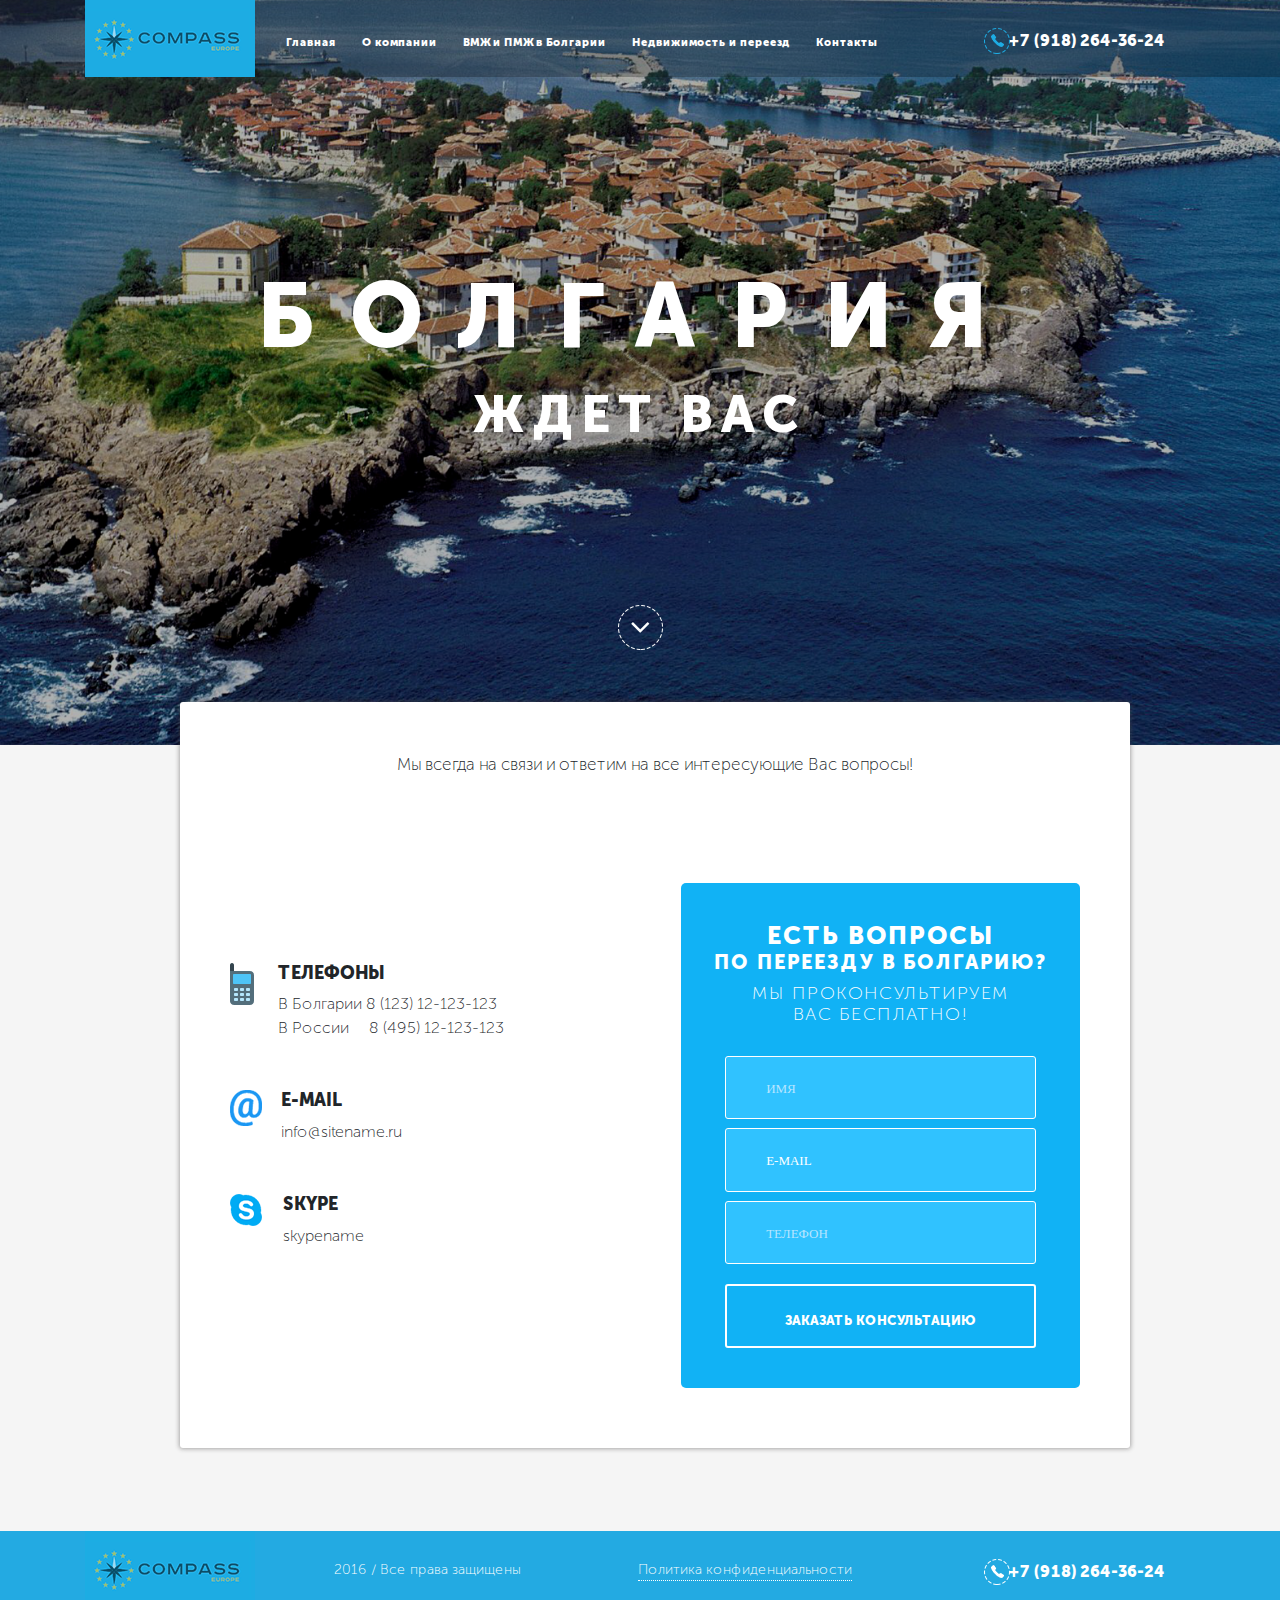
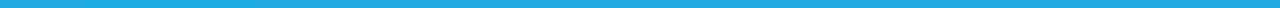
==== third_layout/contacts.html @ 4d6021a2 "finished realProperty-part in third layout" ====
<!DOCTYPE html>
<html lang="en">
<head>
    <meta charset="UTF-8">
    <meta name="viewport" content="width=device-width, initial-scale=1, shrink-to-fit=no">

    <title>Document</title>

    <link rel="stylesheet" href="https://stackpath.bootstrapcdn.com/bootstrap/4.4.1/css/bootstrap.min.css" integrity="sha384-Vkoo8x4CGsO3+Hhxv8T/Q5PaXtkKtu6ug5TOeNV6gBiFeWPGFN9MuhOf23Q9Ifjh" crossorigin="anonymous">
    <link rel="stylesheet" href="font-awesome/css/font-awesome.min.css">
    <link rel="stylesheet" href="stylesheet/style.css">
	<link rel="stylesheet" href="stylesheet/media.css">
</head>
<body>
    
    <header>
        <div class="header">
            <div class="header__bg">
            <div class="container">
           <div class="header__hat"> 
        <div class="header__logo">
            <img src="img/logo-nav.png" alt="logo">
        </div>
                    
                        <nav>
                            <ul class="menu clearfix">
                                <li class="menu__item">
                                    <a href="index.html">Главная</a>
                                </li>
                                <li class="menu__item">
                                    <a href="aboutCompany.html">О компании</a>
                                </li>
                                <li class="menu__item">
                                    <a href="#">ВMЖ и ПМЖ в Болгарии</a>
                                </li>
                                <li class="menu__item">
                                    <a href="realProperty.html">Недвижимость и переезд</a>
                                </li>
                                <li class="menu__item">
                                    <a href="contacts.html">Контакты</a>
                                </li>
                            </ul>
                        </nav>
                    
                        <div class="contacts">
                            <img src="img/phone-icon.png" alt="numbers">
                            <div class="contacts__number">
                                <span>+7 (918) 264-36-24</span>
                            </div>
                            <div class="contacts__link">
                                <a href="#" class="menu__btn">
                                    <span></span>
                                </a>
                                </div>
                        </div>
                    </div>    
            </div>
        </div>  
            <div class="header__section">
                <div class="container">
                    <div class="row">
                        <div class="col-lg-12">
                            <div class="header__title">
                                <h1>Болгария <br><span>Ждет вас</span></h1>
                            </div>
                        </div>
                    </div>
                </div>
            </div>  
            <div class="arrow__circle">
                <div class="container">
                   <div class="row">
                        <div class="col-lg-12">
                            <div class="arrow__button">
                                <a href="#">
                                    <img src="img/arrow-header.png" alt="button__next">
                                </a>
                            </div>
                        </div>
                   </div>
                </div>
            </div>    
        </div>  
        </header>

        <section id="contact__first">
<div class="container">
    <div class="row">
        <div class="col-lg-10 offset-lg-1">
            <div class="contact__content">
                <p class="text-center">Мы всегда на связи и ответим на все интересующие Вас вопросы!</p>
                <div class="contact__elements">
                    <div class="contact__item contact__item_one">
                        <div class="contact__phones">
                            <div class="contact__phones_bg-phone"></div>
                            <div class="phone__title">
                                <h3>Телефоны</h3>
                                <p>
                                    В Болгарии  8 (123) 12-123-123 <br>
                                    В России &nbsp; &nbsp; 8 (495) 12-123-123
                                </p>
                            </div>
                        </div>
                        <div class="contact__phones">
                            <div class="contact__phones_bg-mail"> </div>
                              <div class="mail__title">
                                <h3>E-mail</h3>
                                <p>
                                    info@sitename.ru
                                </p>
                              </div>
                        </div>
                        <div class="contact__phones">
                            <div class="contact__phones_bg-skype"></div>
                            <div class="skype__title">
                                <h3>Skype</h3>
                                <p>
                                    skypename
                                </p>
                            </div>
                        </div>
                    </div>
                    <div class="contact__item contact__item_two">
                        <div class="contact__title">
                            <h3 class="text-center">
                                Есть вопросы <br> <span>по переезду в болгарию?</span> 
                            </h3>
                            <h4 class="text-center">
                                Мы проконсультируем <br> Вас бесплатно!
                            </h4>
                        </div>
                        <div class="five__form five__form_contact">
                            <form action="#">
                                <input type="text"class="form__element" placeholder="Имя" required>
                                <input type="mail" name="E-mail" class="form__element" placeholder="E-mail" required>
                                <input type="tel" name="Телефон" class="form__element" placeholder="Телефон" required>
                                <button type="submit">заказать консультацию</button>
                            </form>
                        </div>
                    </div>
                </div>
            </div>
            
        </div>
    </div>
</div>
        </section>

        <footer id="contacts__footer">
            <div class="container">
                <div class="row">
                    <div class="col-lg-2">
                        <div class="header__logo">
                            <img src="img/logo-nav.png" alt="logo">
                        </div>
                    </div>
                    <div class="col-lg-7">
                        <div class="footer__texts">
                            <div>2016 / Все права защищены</div>
                            <div>Политика конфиденциальности</div>
                        </div>
                    </div>
                    <div class="col-lg-3 text-right">
                        <div class="contacts contacts__footer">
                            <img src="img/phone_footer.png" alt="numbers">
                            <span>+7 (918) 264-36-24</span>
                        </div>
                    </div>
                </div>
            </div>
            </footer>
            <script src="javascript/script.js"></script>
</body>
</html>
---- third_layout/stylesheet/style.css ----
@font-face {
	font-family: 'Museo Sans Cyrl 500';
	src: url('../fonts/MuseoSansCyrl-500.eot');
	src: local('../fonts/MuseoSansCyrl-500'),
		url('../fonts/MuseoSansCyrl-500.eot?#iefix') format('embedded-opentype'),
		url('../fonts/MuseoSansCyrl-500.woff') format('woff'),
		url('../fonts/MuseoSansCyrl-500.ttf') format('truetype');
	font-weight: normal;
	font-style: normal;
}

@font-face {
	font-family: 'Museo Sans Cyrl 900';
	src: url('../fonts/MuseoSansCyrl-900.eot');
	src: local('../fonts/MuseoSansCyrl-900'),
		url('../fonts/MuseoSansCyrl-900.eot?#iefix') format('embedded-opentype'),
		url('../fonts/MuseoSansCyrl-900.woff') format('woff'),
		url('../fonts/MuseoSansCyrl-900.ttf') format('truetype');
	font-weight: bold;
	font-style: normal;
}

@font-face {
	font-family: 'Museo Sans Cyrl 700';
	src: url('../fonts/MuseoSansCyrl-700.eot');
	src: local('../fonts/MuseoSansCyrl-700'),
		url('../fonts/MuseoSansCyrl-700.eot?#iefix') format('embedded-opentype'),
		url('../fonts/MuseoSansCyrl-700.woff') format('woff'),
		url('../fonts/MuseoSansCyrl-700.ttf') format('truetype');
	font-weight: normal;
	font-style: normal;
}

@font-face {
	font-family: 'Museo Sans Cyrl 300';
	src: url('../fonts/MuseoSansCyrl-300.eot');
	src: local('../fonts/MuseoSansCyrl-300'),
		url('../fonts/MuseoSansCyrl-300.eot?#iefix') format('embedded-opentype'),
		url('../fonts/MuseoSansCyrl-300.woff') format('woff'),
		url('../fonts/MuseoSansCyrl-300.ttf') format('truetype');
	font-weight: 300;
	font-style: normal;
}

@font-face {
	font-family: 'Museo Sans Cyrl 100';
	src: url('../fonts/MuseoSansCyrl-100.eot');
	src: local('../fonts/MuseoSansCyrl-100'),
		url('../fonts/MuseoSansCyrl-100.eot?#iefix') format('embedded-opentype'),
		url('../fonts/MuseoSansCyrl-100.woff') format('woff'),
		url('../fonts/MuseoSansCyrl-100.ttf') format('truetype');
	font-weight: 100;
	font-style: normal;
}

@font-face {
	font-family: 'Museo Sans Cyrl 100';
	src: url('../MuseoSansCyrl-100Italic.eot');
	src: local('../MuseoSansCyrl-100Italic'),
		url('../MuseoSansCyrl-100Italic.eot?#iefix') format('embedded-opentype'),
		url('../MuseoSansCyrl-100Italic.woff') format('woff'),
		url('../MuseoSansCyrl-100Italic.ttf') format('truetype');
	font-weight: 100;
	font-style: italic;
}

body {
    font-family: 'Museo Sans Cyrl 900', Verdana, Geneva, Tahoma, sans-serif;
    overflow-x: hidden;
    margin: 0;
    padding: 0;
}

/* ---------------HEADER--------------- */

header {
    font-weight: 'Museo Sans Cyrl 900';
    font-size: 0.688rem;
    background: url(../img/bg-all-header.png) no-repeat center top / cover;
}

.header__hat {
	display: flex;
	justify-content: space-between;
}

.header__bg {
	background: rgba(0, 0, 0, 0.25);
}

.header {
    background: rgba(0, 0, 0, 0.3);
}

ul, li {
	display: block;
	padding: 0px;
	margin: 0px;
}


.contacts__link {
	display: flex;
	justify-content: center;
	align-items: center;
}

.menu__btn {
	display: none;
	height: 30px;
	width: 28px;
	border-radius: 50%;
	position: relative;
	margin-bottom: 14px;
	margin-left: 25px;
}

.menu__btn span,
.menu__btn span::before,
.menu__btn span::after {
	position: absolute;
	top: 50%; margin-top: -2.5px;
	left: 50%; margin-left: -14px;
	width: 28px;
	height: 5px;
	background: #fff;
	border-radius: 3px;
}

.menu__btn span::before,
.menu__btn span::after {
	content: "";
	transition: 0.4s;
}

.menu__btn span::before {
	transform: translateY(-9px);
}

.menu__btn span::after {
	transform: translateY(9px);
}

.menu__btn_active span {
	height: 0;
}

.menu__btn_active span:before {
	transform: rotate(45deg);
}

.menu__btn_active span:after {
	transform: rotate(-45deg);
}
 
.upper {
	text-transform: uppercase;
}

.menu {
    display: flex;
    justify-content: space-evenly;
	padding: 35px 0 25px 0;
	margin-left: -100px;
}

.menu__item a {
    color: #fff;
    text-decoration: none;
    padding: 11px 13px;
    border-radius: 6px;
}

.menu__item a:hover {
    background: #396072;
    color: rgba(130, 255, 182, 0.8);
}

.contacts {
    font-size: 1rem;
    position: relative;
    list-style: none;
    padding-top: 16px;
    color: #fff;
    margin-right: 30px;
}

.contacts img {
    display: block;
    position: absolute;
    right: 155px;
    top: 28px;
}

.header__title {
    display: flex;
    justify-content: center;
    color: #fff;
}

.header__title span {
    font-size: 3.188rem;
    text-transform: uppercase;
    letter-spacing: 0.16em;
    margin-top: 14px;
    display: block;
}

h1 {
    text-align: center;
    font-size: 5.625rem;
    text-transform: uppercase;
    letter-spacing: 0.4em;
    margin-top: 185px;
    margin-bottom: 160px;
}

.arrow__button {
    display: flex;
    justify-content: center;
    margin-bottom: 95px;
}

.arrow__button a:hover {
    background: rgba(130, 255, 182, 0.3);
    border-radius: 100%;
}

/* ---------------SECTION_1--------------- */

#first {
	background: #fff;
}

.first__title {
	margin-top: 85px;
	margin-bottom: 65px;
	font-size: 2.625rem;
	text-transform: uppercase;
	text-align: center;
}

.section__blocks {
	margin-bottom: 75px;
}

.blocks__menu {
	display: flex;
	justify-content: space-around;
	flex-wrap: wrap;
	align-items: stretch;
}

.block__item {
	background: #f4f4f4;
	box-shadow: 7px 8px 10px -8px #454545;
	border-radius: 5px;
	margin-bottom: 20px;
	margin-right: 25px;
}

.block__item_container {
	background: #f4f4f4;
	border-radius: 5px;
	margin: 0 10px 25px 10px;
}

.adv__img {
	height: 78px;
}

.adv__img_one {
	background: url(../img/safety.png) no-repeat center center;

}

.adv__img_two {
	background: url(../img/true-story.png) no-repeat center center;
}

.adv__img_three {
	background: url(../img/competition.png) no-repeat center center;
}

.block__item_container h3 {
	margin-top: 13px;
}

.adv__text {
	font-family: 'Museo Sans Cyrl 100';
	font-size: 1.125rem;
	line-height: 1.25em;
	letter-spacing: 0.001em;
}



.block__one .block__item_container {
	padding: 35px 0 0 0;
	margin: 0 20px 25px 20px;
}

.block__two .block__item_container {
	padding: 35px 0 0 0;
}

.block__three .block__item_container {
	padding: 35px 0 0 0;
}

.pseudo:after {
    content: "";
    display: block;
    background: #c6c6c6;
    width: 38px;
    height: 1px;
    margin: 16px auto 18px auto;
}

/* ---------------SECTION_2--------------- */

#second {
	background: url(../img/section3-bg.png) no-repeat center top / cover;
	padding-bottom: 80px;
	margin-bottom: 70px;
}

.second__title {
	color: #fff;
	margin-bottom: 55px;
}

.second__title h2 {
	text-transform: uppercase;
	font-size: 2.625rem;
	margin-top: 90px;
	letter-spacing: 0.1em;
}

.second__title p:nth-child(2) {
	font-size: 1.125rem;
	font-family: 'Museo Sans Cyrl 100';
	font-style: italic;
	margin-top: 18px;
	margin-bottom: 0;
	letter-spacing: 0.01em;
	line-height: 1.2em;
}

.second__title p:nth-child(3) {
	font-size: 0.875rem;
	text-transform: uppercase;
	margin-top: 9px;
	margin-bottom: 0;
}

.section__question {
	color: #fff;
	padding: 55px 35px 50px 65px;
	border: 1px dashed #fff;
	position: relative;
	margin-bottom: 60px;
}

.section__question p {
	font-family: 'Museo Sans Cyrl 100';
	font-size: 1.188rem;
	margin-bottom: 8px;
	text-transform: uppercase;
}

.section__question h3 {
	font-size: 1.438rem;
	text-transform: uppercase;
}

.img__circle_arrow {
	background: url(../img/circ-section3.png) no-repeat center center;
	width: 33px;
	height: 33px;
	border-radius: 100%;
	position: absolute;
	left: 50%;
	margin-left: -14px;
	top: -16px;
}

.section__answer {
	color: #fff;
}

.section__question div:nth-child(4) {
	position: absolute;
	top: 100%;
    margin-top: -16px;
}

.section__answer h3 {
	font-size: 2.313rem;
	text-transform: uppercase;
}

.section__answer p {
	font-size: 1.125rem;
	font-family: 'Museo Sans Cyrl 100';
	margin-bottom: 50px;
}

.section__answer_link {
	text-decoration: none;
	color: #fff;
	font-size: 0.938rem;
	text-transform: uppercase;
	padding: 20px 29px;
	border: 2px solid #fff;
	border-radius: 3px;
	letter-spacing: 0.15em;
}

.section__answer_link:hover {
	background: rgba(130, 255, 182, 0.3);
	text-decoration: none;
	color: #fff;
}

/* ---------------SECTION_3--------------- */

#third {
	background: #fff;
	background: url(../img/bg-section4.png) no-repeat center top / cover;
	padding-bottom: 80px;
	margin-bottom: 85px;
}


#third h2 {
	font-size: 2.625rem;
	text-transform: uppercase;
	margin-bottom: 10px;
}

.services__title {
	background: #f4f4f4;
	width: 100%;
	margin-top: 150px;
	padding: 50px 15px 25px 15px;
	z-index: 10;
	position: relative;
	box-shadow: 7px 8px 10px -8px #454545;
}

.services__title h3 {
	font-size: 1.25rem;
	text-transform: uppercase;
	margin-bottom: 12px;
}

.services__title p {
	font-family: 'Museo Sans Cyrl 100';
	font-size: 1.063rem;
}

.services__block_one {
	margin-bottom: 6px;
}

.services__pictures {
	position: relative;
}

.behind__one {
	background: url(../img/section3_behind1.png) no-repeat center center;
	width: 119px;
	height: 120px;
	position: absolute;
	border-radius: 100%;
	top: -69px;
	right: 54%; 
}

.behind__two {
	background: url(../img/section3_behind2.png) no-repeat center center;
	width: 135px;
	height: 135px;
	position: absolute;
	border-radius: 100%;
	top: -77px;
	left: 53%; margin-right: -67px;
}

.face__circle {
	background: url(../img/section3_face.png) no-repeat center center;
	width: 188px;
	height: 188px;
	position: absolute;
	border-radius: 100%;
	left: 50%; margin-left: -94px;
	top: -130px;
	z-index: 12;
}

.services__block_two {
	position: relative;
}

.services__connect_img {
	background: url(../img/circle-section4.jpg) no-repeat center center;
	border-radius: 100%;
	width: 60px;
	height: 60px;
	position: absolute;
	left: 45%;
	top: -32px;
	z-index: 11;
}

.services__block_two p {
	font-family: 'Museo Sans Cyrl 100';
	font-size: 1.063rem;
	background: #f4f4f4;
	padding: 30px 3px 30px 3px;
	box-shadow: 7px 8px 10px -8px #454545;
}

.section__third_link {
	margin-top: 40px;
}

.section__third_link a {
	color: #23aae2;
	border: 2px solid  #23aae2;
}

.section__third_link a:hover {
	color: rgba(6, 6, 43, 0.6);
}

/* ---------------SECTION_4--------------- */

#four i {
	color: #23aae2;
	font-size: 2.813rem;
	margin-top: 50%;
}

#four i:hover {
	cursor: pointer;
}

#four h3 {
	font-size: 2.625rem;
	text-transform: uppercase;
	margin-bottom: 85px;
}

.reviews {
	padding: 0 30px 5px 0;
}

.reviews__bg {
	background: url(../img/diana.png) no-repeat center center;
	border-radius: 100%;
	width: 132px;
	height: 132px;
	position: absolute;
	top: 12px;
}

.reviews__list {
	display: flex;
	margin-left: 182px;
}

.reviews__text {
	margin-left: 52px;
	margin-top: 20px;
	font-family: 'Museo Sans Cyrl 100';
	font-style: italic;
	box-shadow: 9px 9px 10px -9px #454545;
	padding-bottom: 42px;
	padding-left: 130px;
}

.reviews__list div:nth-child(1) {
	margin-right: 40px;
	text-transform: uppercase;
}

.reviews__list div:nth-child(2) {
	margin-right: 150px;
	font-size: 0.75rem;
	border-bottom: 1px solid #23aae2;
}

.reviews__list div:nth-child(3) {
	color: #23aae2;
	font-family: 'Museo Sans Cyrl 100';
}

.reviews__list a:hover {
	text-decoration: none;
	color: #23aae2;
}

.buttons__circle {
	margin: 40px auto 0 auto;
	display: flex;
	justify-content: center;
	align-items: flex-start;
	width: 200px;
	height: 20px;
	margin-bottom: 85px;
}

.buttons__circle li {
	width: 17px;
	height: 17px;
	border-radius: 100%;
	border: 1px dashed #23aae2;
	margin-right: 20px;
}

.buttons__circle li:hover {
	border: 1px solid #23aae2;
	background: #23aae2;
	cursor: pointer;
}


/* ---------------SECTION_5--------------- */


#five {
	background: url(../img/bg-section5.png) no-repeat center center / cover;
	padding-bottom: 85px;
}

.five__title {
	margin-top: 72px;
	text-transform: uppercase;
	color: #fff;
	letter-spacing: 0.08em;
}

.five__title h2 {
	font-size: 2.625rem;
}

.five__title p {
	font-family: 'Museo Sans Cyrl 100';
	font-size: 1.313rem;
	margin-top: 16px;
	margin-bottom: 0;
	line-height: 1.2em;
}

.five__arrow a {
	margin: 31px auto 28px auto;
	background: url(../img/arrow_five.png) no-repeat center center;
	width: 33px;
	height: 33px;
	border-radius: 100%;
	display: block;
}

.form__element {
	width: 100%;
	padding: 27px 0 27px 35px;
	font-family: 'Museo Sans Cyrl 300';
	font-size: 0.813rem;
	text-transform: uppercase;
	border-radius: 3px;
	border: 1px solid #fff;
	background: #30c2ff;
	margin-bottom: 9px;
}

::-webkit-input-placeholder {
	color: #b7e5ff;
}

form input:nth-child(2)::-webkit-input-placeholder {
	color: #fff;
}

.five__form button {
	color: #fff;
	font-size: 0.938rem;
	padding: 27px 52px 27px 68px;
	width: 100%;
	text-transform: uppercase;
	background: none;
	border-radius: 3px;
	border: 2px solid #fff;
	margin-top: 11px;
}

.five__form button:hover {
	background: #30c2ff;
}

footer {
	background: #23aae2;
}

.footer__texts {
	font-family: 'Museo Sans Cyrl 100';
	font-size: 0.875rem;
	color: #fff;
	display: flex;
	justify-content: space-around;
	padding-top: 28px;
}

.footer__texts div:nth-child(2) {
	border-bottom: 1px dotted #fff;
}

.contacts__footer span {
	margin-top: 13px;
	display: block;
}


/* !!!!!!!!!!!!!!!!!!CONTACTS!!!!!!!!!!!!!!!!!!!!!!!!!!!!!!!!!!!!!!! */

.contact__header {
	padding-top: 14px;
	display: block;
}

.header__title_contact h2 {
	margin-top: 80px;
	margin-bottom: 40px;
	font-size: 3.188rem;
	letter-spacing: 0.2em;
	text-transform: uppercase;
} 

#contact__first {
	position: relative;
	background: #f5f5f5;
	height: 786px;
}

.contact__content {
	width: 100%;
	background: #fff;
	box-shadow: 0 0 4px 1px rgba(78, 76, 76, 0.459);
	position: absolute;
	top: -43px;
	border-radius: 3px;
	margin-bottom: 85px;
}

.contact__content p {
	font-family: 'Museo Sans Cyrl 100';
	font-size: 1.063rem;
	margin-top: 50px;
	margin-bottom: 50px;
}

.contact__item h3 {
	font-size: 1.125rem;
	text-transform: uppercase;
}

.contact__item p {
	font-family: 'Museo Sans Cyrl 100';
	font-size: 1rem;
	margin-bottom: 0;
	margin-top: 0px;
}

.contact__phones {
	margin-bottom: 50px;
	position: relative;
}

.contacts__number {
	margin-top: 13px;
}

.contact__phones_bg-phone {
	background: url(../img/CellPhone.png) center center no-repeat;
	position: absolute;
	width: 24px;
	height: 42px;
}

.contact__phones_bg-mail {
	background: url(../img/Email.png) center center no-repeat;
	position: absolute;
	width: 32px;
	height: 36px;
}

.contact__phones_bg-skype {
	background: url(../img/Skype.png) center center no-repeat;
	position: absolute;
	width: 32px;
	height: 32px;
}

.phone__title {
	margin-left: 48px;
}

.mail__title {
	margin-left: 51px;
}

.skype__title {
	margin-left: 53px;
}

.contact__item_one {
	margin-top: 135px;
	width: 37%;
}

.contact__elements {
	display: flex;
	justify-content: space-around;
}

.contact__item_two {
	width: 42%;
	margin-top: 55px;
	margin-bottom: 60px;
	padding-top: 40px;
	padding-bottom: 40px;
	background: #11b2f5;
	border-radius: 5px;
}

.five__form_contact {
	width: 100%;
	margin-top: 30px;
	padding-left: 44px;
	padding-right: 44px;
}

.five__form_contact input {
	padding: 22px 180px 20px 40px;
}

.five__form_contact button {
	padding: 25px 40px 15px 40px;
	font-size: 0.813rem;
}

.contact__title h3 {
	font-size: 1.563rem;
	text-transform: uppercase;
	color: #fff;
	letter-spacing: 0.08em;
	line-height: 1em;
}

.contact__title h3 span {
	font-size: 1.25rem;
}

.contact__title h4 {
	font-size: 1.125rem;
	text-transform: uppercase;
	font-family: 'Museo Sans Cyrl 100';
	color: #fff;
	letter-spacing: 0.08em;
	line-height: 1.2em;
}

.property .container {
	max-width: 992px;
	margin: 0 auto;
}
---- third_layout/stylesheet/media.css ----
@media screen and (max-width: 1200px) {
	.header ul {
	display: none;
	}

	.contacts {
		display: flex;
		flex-wrap: wrap;
	}

	.contacts img {
		left: -38px;
	}
	
	.contacts a {
		margin-right: auto;
		display: block;
	}

	.menu__btn {
		display: block;
	}
}

@media screen and (max-width: 772px) {
	.contact__elements {
		display: flex;
		align-items: center;
		flex-direction: column;
	}

	.contact__item_one {
		min-width: 70%;
	}

	.contact__item_two {
		min-width: 70%;
	}
}
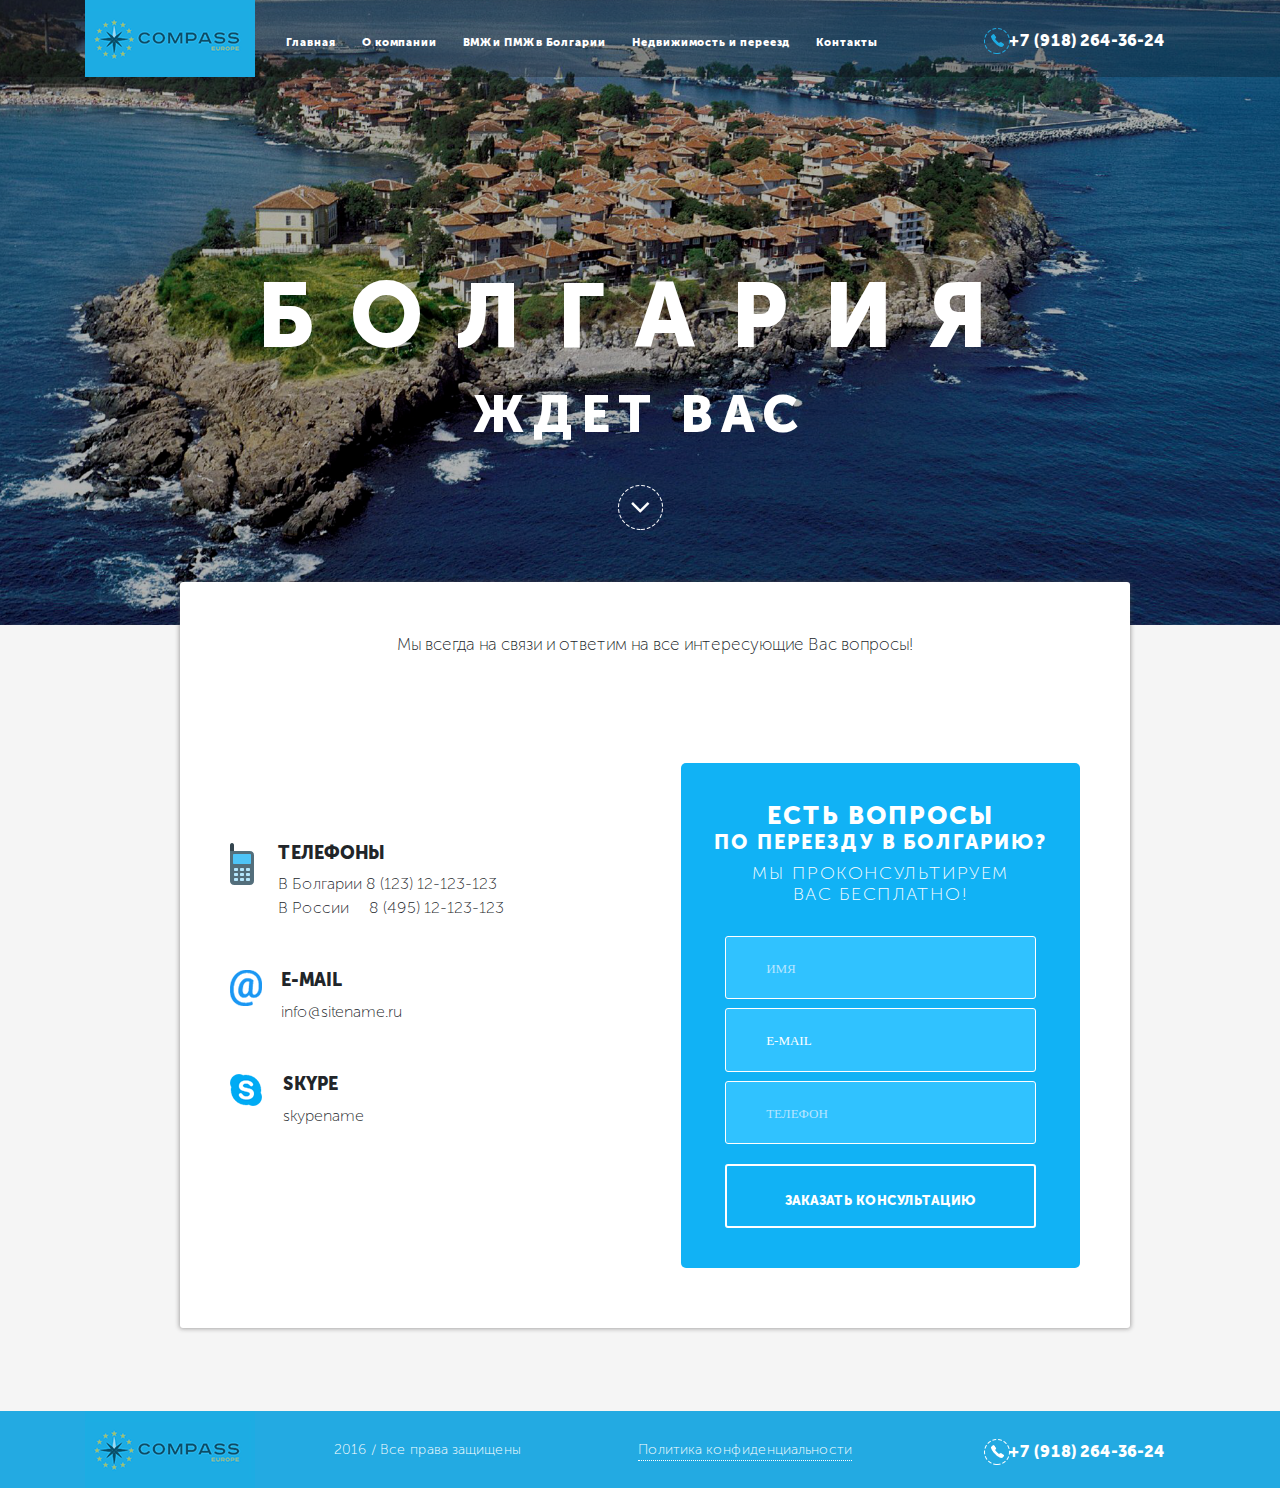
==== commit c441e6bd: "some changes" ====
--- a/third_layout/contacts.html
+++ b/third_layout/contacts.html
@@ -13,7 +13,7 @@
 </head>
 <body>
     
-    <header>
+    <header id="contacts-header">
         <div class="header">
             <div class="header__bg">
             <div class="container">
--- a/third_layout/stylesheet/style.css
+++ b/third_layout/stylesheet/style.css
@@ -743,6 +743,10 @@
 	height: 786px;
 }
 
+#contacts-header .arrow__button {
+	margin-top: -120px;
+}
+
 .contact__content {
 	width: 100%;
 	background: #fff;
@@ -874,4 +878,174 @@
 .property .container {
 	max-width: 992px;
 	margin: 0 auto;
+}
+
+.oneProperty h2 {
+	color: rgba(255, 255, 255, 0.91);
+	text-align: center;
+	font-size: 3.188rem;
+	text-transform: uppercase;
+	letter-spacing: 0.2em;
+	margin-bottom: 55px;
+}
+
+.oneProperty {
+padding-top: 70px;
+padding-bottom: 115px;
+background: rgba(0, 0, 0, 0.25);
+}
+
+.property-arrow {
+margin-bottom: 0;
+}
+
+
+
+#realProperty {
+background: #f7f7f7;
+padding-bottom: 80px;
+}
+
+.property__bg {
+background: #fff;
+margin-top: -95px;
+padding-top: 45px;
+padding-bottom: 85px;
+box-shadow: 0 2px 0 rgba(199, 199, 199, 0.616);
+}
+
+.property__bg p {
+font-size: 1.063rem;
+margin-bottom: 0;
+}
+
+.property__bg p:nth-child(1) {
+font-family: 'Museo Sans Cyrl 100';
+font-weight: 100;
+font-style: normal; 
+}
+
+.property-content__flex_one {
+display: flex;
+justify-content: space-around;
+margin-top: 50px;
+margin-bottom: 25px;
+}
+
+.property-content__img img {
+max-width: 368px;
+}
+
+.property-content__text p {
+font-size: 1rem;
+font-family: 'Museo Sans Cyrl 100';
+display: block;
+max-width: 400px;
+}
+
+
+
+
+#about-company {
+	background: #f7f7f7;
+	padding-bottom: 75px;
+}
+
+.about-company__bg {
+	background: #fff;
+	padding-top: 45px;
+	padding-bottom: 70px;
+	margin-top: -85px;
+}
+
+.about-company__bg p {
+	margin-bottom: 0;
+	font-size: 1.125rem;
+	font-family: 'Museo Sans Cyrl 100';
+	line-height: 1.3em;
+}
+
+.about-company__bg p span {
+	font-family: 'Museo Sans Cyrl 900';
+}
+
+.about-company__bg-2 {
+	background: #fff;
+	box-shadow: 0 2px 0 rgba(199, 199, 199, 0.616);
+	max-width: 1030px;
+}
+
+.about-company__presentation {
+	margin-top: 50px;
+	padding-bottom: 50px;
+}
+
+.about-company__presentation_one p:nth-child(1) {
+	font-size: 2.438rem;
+	color: #23aae2;
+	text-transform: uppercase;
+	margin-bottom: -26px;
+	font-family: 'Museo Sans Cyrl 900';
+}
+
+.about-company__presentation_one p:nth-child(2) {
+	font-size: 0.938rem;
+}
+
+.about-company__presentation_two {
+	letter-spacing: 0.2em;
+	font-family: 'Museo Sans Cyrl 100';
+	font-size: 1.188rem;
+	text-transform: uppercase;
+}
+
+.about-company__presentation_three p{
+	font-size: 1.938rem;
+	text-transform: uppercase;
+	font-family: 'Museo Sans Cyrl 900';
+}
+
+.about-company__presentation_three p:nth-child(1) {
+	margin-bottom: -26px;
+	color: #23aae2;
+}
+
+.about-company__ready {
+	padding-top: 25px;
+	padding-bottom: 25px;
+	background: #23aae2;
+	text-align: center;
+	color: #fff;
+	text-transform: uppercase;
+	font-size: 1.438rem;
+	letter-spacing: 0.1em;
+}
+
+.about-company__partners_title {
+	font-size: 1.813rem;
+	text-transform: uppercase;
+	padding-top: 10px;
+	margin-bottom: -20px;
+}
+
+.about-company__partners div p {
+	font-size: 1rem;
+	font-family: 'Museo Sans Cyrl 100';
+}
+
+.about-company__partners div h4 {
+	margin-top: 25px;
+	margin-bottom: 35px;
+}
+
+.about-company__partners div {
+	max-width: 435px;
+}
+
+.about-company__partners_content {
+	padding: 35px 35px 35px 35px;
+	background: #f4f4f4;
+	border-radius: 3px;
+	box-shadow: 0 2px 0 rgba(199, 199, 199, 0.616);
+	min-width: 350px;
 }